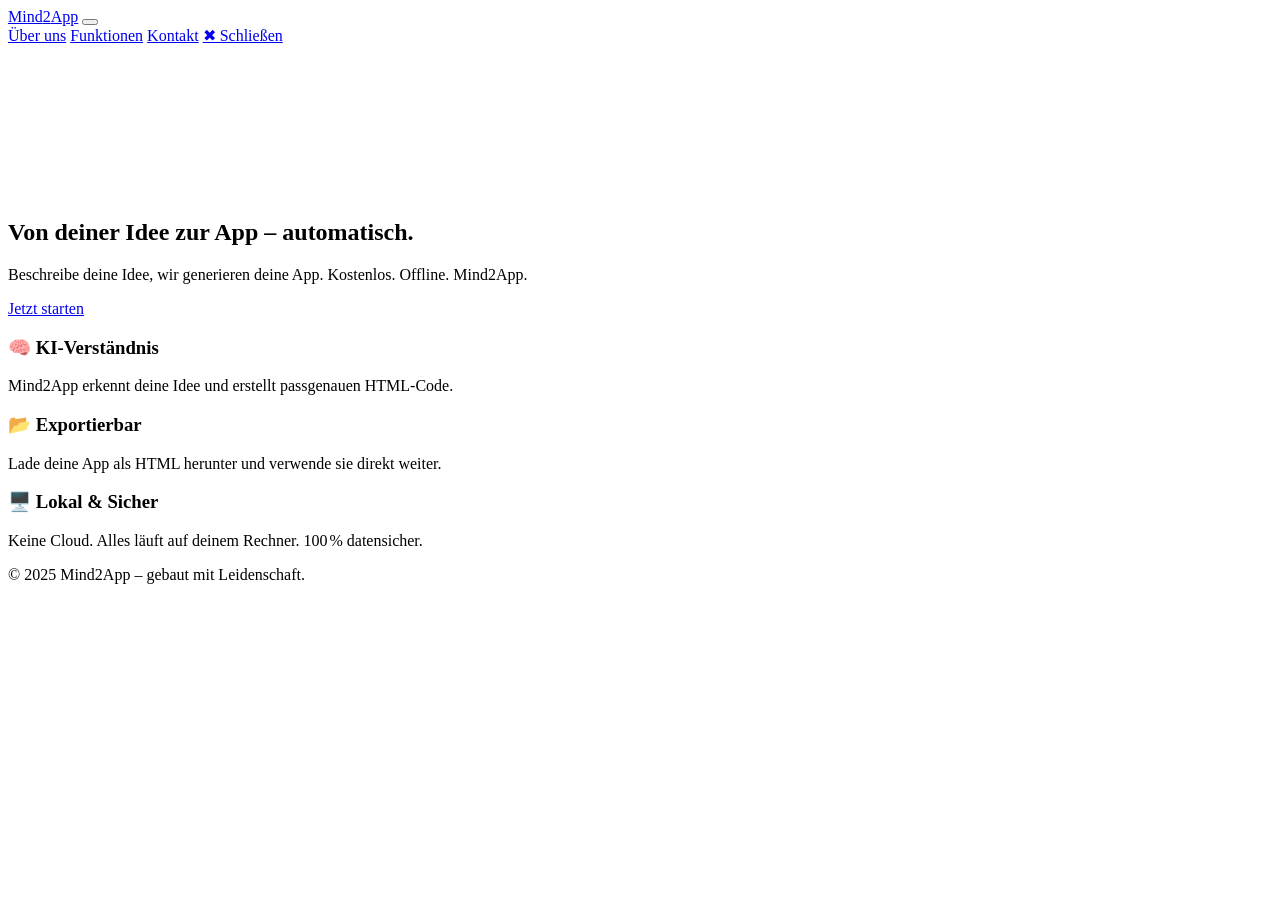
==== index.html @ 0101b1a6 "index.html korrekt ins Root verschoben" ====
<!DOCTYPE html>
<html lang="de">
<head>
  <meta charset="UTF-8" />
  <meta name="viewport" content="width=device-width, initial-scale=1.0" />
  <title>Mind2App</title>
  <link rel="stylesheet" href="styles.css" />
</head>
<body>
  <header class="main-header" id="main-header">
    <a href="#" class="logo" onclick="window.location.reload(true)">Mind<span>2</span>App</a>
    <button class="menu-toggle" onclick="toggleMenu()">
      <span class="bar"></span>
      <span class="bar"></span>
      <span class="bar"></span>
    </button>
  </header>

  <div id="menuOverlay">
    <a href="#">Über uns</a>
    <a href="#features">Funktionen</a>
    <a href="#">Kontakt</a>
    <a href="#" onclick="toggleMenu()">✖ Schließen</a>
  </div>

  <section class="hero" id="hero">
    <video autoplay muted loop playsinline class="background-video">
      <source src="DesignCube.mp4" type="video/mp4" />
      Dein Browser unterstützt das Video-Tag nicht.
    </video>
    <div class="hero-content">
      <h1>Von deiner Idee zur App – automatisch.</h1>
      <p>Beschreibe deine Idee, wir generieren deine App. Kostenlos. Offline. Mind2App.</p>
      <a href="http://127.0.0.1:8000" class="cta-button">Jetzt starten</a>
    </div>
  </section>

  <section id="features" class="features-section">
    <div class="feature">
      <h3>🧠 KI-Verständnis</h3>
      <p>Mind2App erkennt deine Idee und erstellt passgenauen HTML-Code.</p>
    </div>
    <div class="feature">
      <h3>📂 Exportierbar</h3>
      <p>Lade deine App als HTML herunter und verwende sie direkt weiter.</p>
    </div>
    <div class="feature">
      <h3>🖥️ Lokal & Sicher</h3>
      <p>Keine Cloud. Alles läuft auf deinem Rechner. 100 % datensicher.</p>
    </div>
  </section>

  <footer id="footer">
    <p>&copy; 2025 Mind2App – gebaut mit Leidenschaft.</p>
  </footer>

  <script>
    window.addEventListener("scroll", () => {
      const header = document.getElementById("main-header");
      if (window.scrollY > 10) {
        header.classList.add("scrolled");
      } else {
        header.classList.remove("scrolled");
      }
    });

    function toggleMenu() {
      const overlay = document.getElementById("menuOverlay");
      const hero = document.getElementById("hero");
      overlay.classList.toggle("open");
      hero.classList.toggle("shrink");
    }
  </script>
</body>
</html>
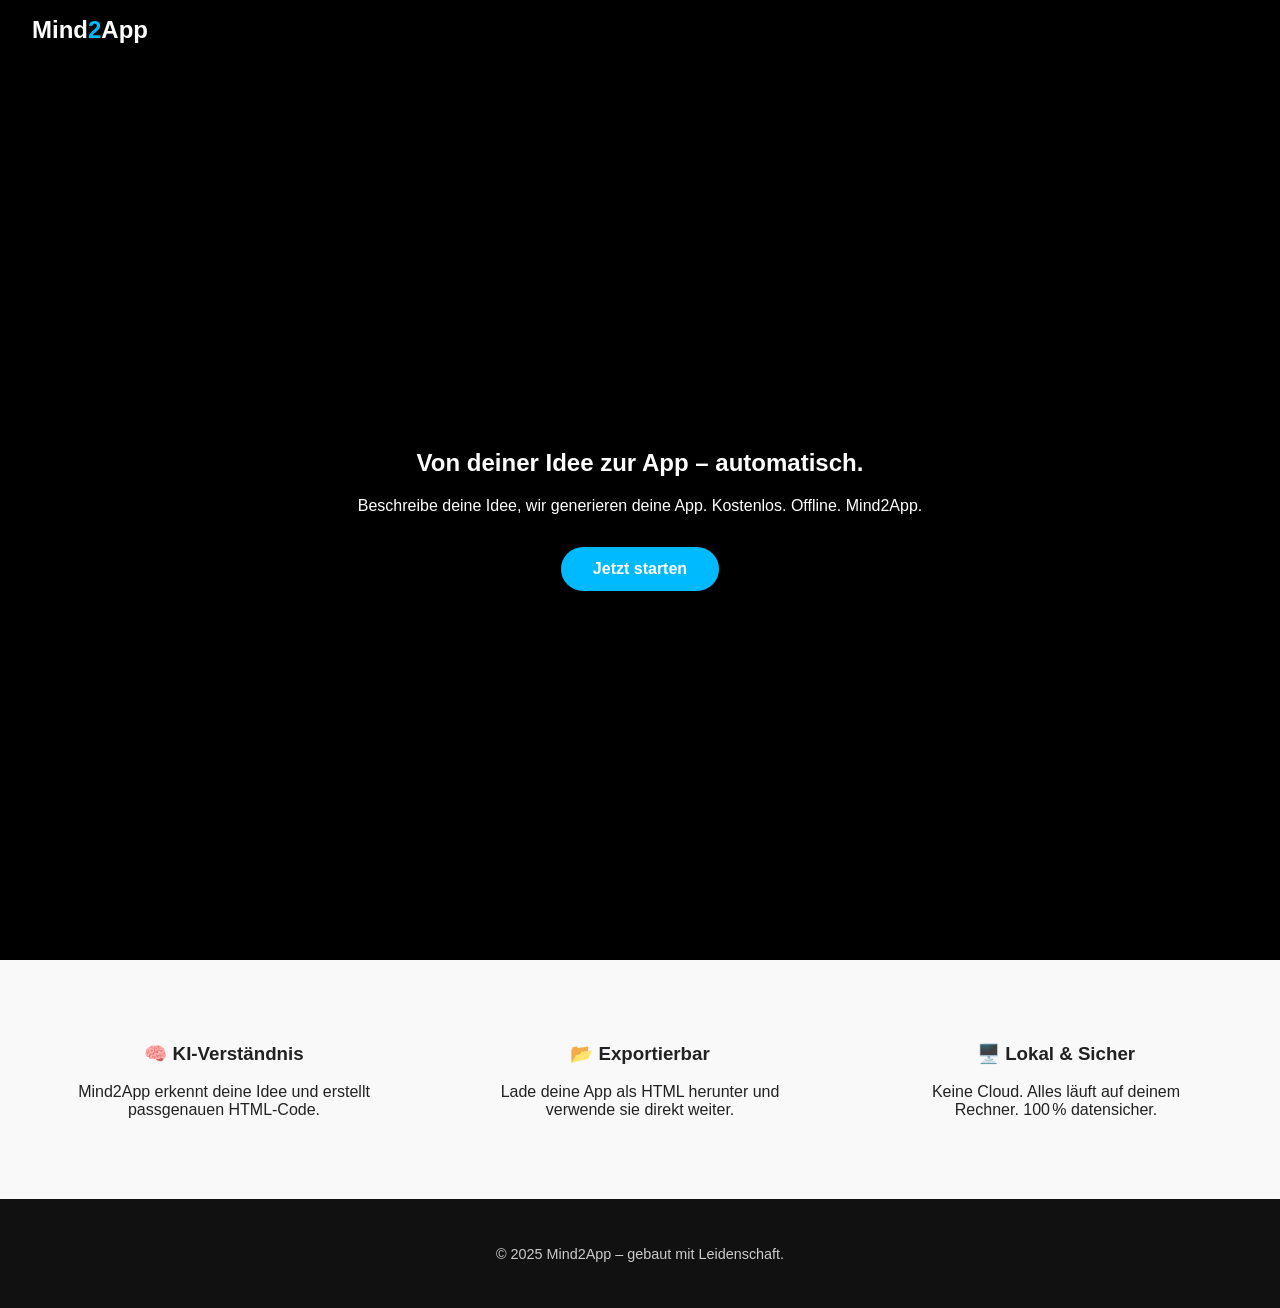
==== commit 0a42128d: "Fix: Pfade für GitHub Pages korrigiert" ====
--- a/index.html
+++ b/index.html
@@ -4,7 +4,7 @@
   <meta charset="UTF-8" />
   <meta name="viewport" content="width=device-width, initial-scale=1.0" />
   <title>Mind2App</title>
-  <link rel="stylesheet" href="styles.css" />
+  <link rel="stylesheet" href="static/site/styles.css" />
 </head>
 <body>
   <header class="main-header" id="main-header">
@@ -25,7 +25,7 @@
 
   <section class="hero" id="hero">
     <video autoplay muted loop playsinline class="background-video">
-      <source src="DesignCube.mp4" type="video/mp4" />
+      <source src="static/site/DesignCube.mp4" type="video/mp4" />
       Dein Browser unterstützt das Video-Tag nicht.
     </video>
     <div class="hero-content">
--- a/static/site/styles.css
+++ b/static/site/styles.css
@@ -0,0 +1,169 @@
+body {
+  margin: 0;
+  font-family: 'Segoe UI', sans-serif;
+  background: black;
+  color: white;
+  overflow-x: hidden;
+  overflow-y: auto;
+  height: 100%;
+}
+
+html {
+  height: 100%;
+}
+
+.main-header {
+  position: fixed;
+  top: 0;
+  width: 100%;
+  z-index: 1000;
+  display: flex;
+  justify-content: space-between;
+  align-items: center;
+  padding: 1rem 2rem;
+  background: rgba(0, 0, 0, 0.3);
+  backdrop-filter: blur(6px);
+  transition: background 0.3s ease-in-out;
+}
+
+.main-header.scrolled {
+  background: rgba(0, 0, 0, 0.6);
+}
+
+.logo {
+  font-size: 1.5rem;
+  font-weight: bold;
+  color: white;
+  text-decoration: none;
+  cursor: pointer;
+}
+
+.logo span {
+  color: #00baff;
+}
+
+.menu-toggle {
+  background: none;
+  border: none;
+  cursor: pointer;
+  display: flex;
+  flex-direction: column;
+  justify-content: center;
+  gap: 5px;
+  z-index: 1100;
+}
+
+.bar {
+  width: 25px;
+  height: 3px;
+  background-color: white;
+  border-radius: 2px;
+}
+
+.hero {
+  height: 100vh;
+  position: relative;
+  display: flex;
+  justify-content: center;
+  align-items: center;
+  padding-top: 60px;
+  text-align: center;
+  overflow: hidden;
+  transition: all 0.4s ease;
+}
+
+.hero.shrink {
+  transform: scale(0.9);
+}
+
+.background-video {
+  position: absolute;
+  top: 0;
+  left: -8vw;
+  width: 115vw;
+  height: 100vh;
+  object-fit: cover;
+  z-index: -1;
+}
+
+.hero-content {
+  z-index: 1;
+  padding: 2rem;
+  max-width: 90%;
+}
+
+.cta-button {
+  background-color: #00baff;
+  padding: 0.8rem 2rem;
+  color: white;
+  font-weight: bold;
+  border: none;
+  border-radius: 2rem;
+  text-decoration: none;
+  margin-top: 1rem;
+  display: inline-block;
+  transition: transform 0.3s ease;
+}
+
+.cta-button:hover {
+  transform: scale(1.05);
+}
+
+.features-section {
+  background: #f9f9f9;
+  color: #222;
+  padding: 4rem 2rem;
+  display: flex;
+  justify-content: space-around;
+  flex-wrap: wrap;
+  gap: 2rem;
+}
+
+.feature {
+  max-width: 300px;
+  text-align: center;
+}
+
+footer {
+  background: #111;
+  text-align: center;
+  padding: 2rem;
+  font-size: 0.9rem;
+  color: #ccc;
+}
+
+#menuOverlay {
+  position: fixed;
+  top: 0;
+  left: 0;
+  width: 100vw;
+  height: 100vh;
+  background-color: rgba(0, 0, 0, 0.95);
+  display: none;
+  flex-direction: column;
+  align-items: center;
+  justify-content: center;
+  z-index: 2000;
+  transition: all 0.3s ease-in-out;
+}
+
+#menuOverlay.open {
+  display: flex;
+}
+
+#menuOverlay a {
+  color: white;
+  font-size: 1.8rem;
+  margin: 1rem;
+  text-decoration: none;
+}
+
+body::-webkit-scrollbar {
+  width: 0;
+  height: 0;
+}
+
+body {
+  -ms-overflow-style: none;
+  scrollbar-width: none;
+}
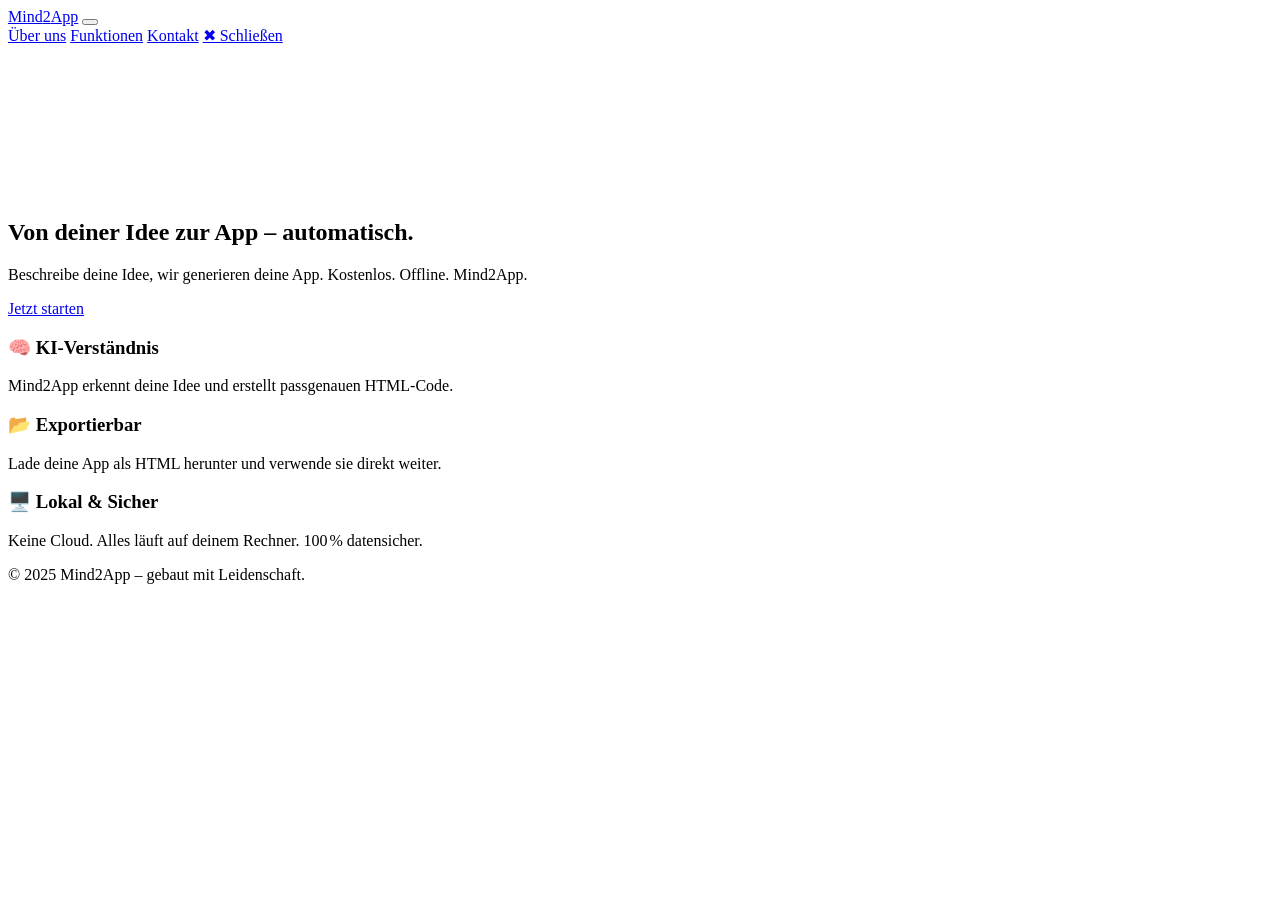
==== commit 7db123a1: "auto: Änderungen übernommen" ====
--- a/index.html
+++ b/index.html
@@ -4,7 +4,7 @@
   <meta charset="UTF-8" />
   <meta name="viewport" content="width=device-width, initial-scale=1.0" />
   <title>Mind2App</title>
-  <link rel="stylesheet" href="static/site/styles.css" />
+  <link rel="stylesheet" href="styles.css" />
 </head>
 <body>
   <header class="main-header" id="main-header">
@@ -25,7 +25,7 @@
 
   <section class="hero" id="hero">
     <video autoplay muted loop playsinline class="background-video">
-      <source src="static/site/DesignCube.mp4" type="video/mp4" />
+      <source src="DesignCube.mp4" type="video/mp4" />
       Dein Browser unterstützt das Video-Tag nicht.
     </video>
     <div class="hero-content">
